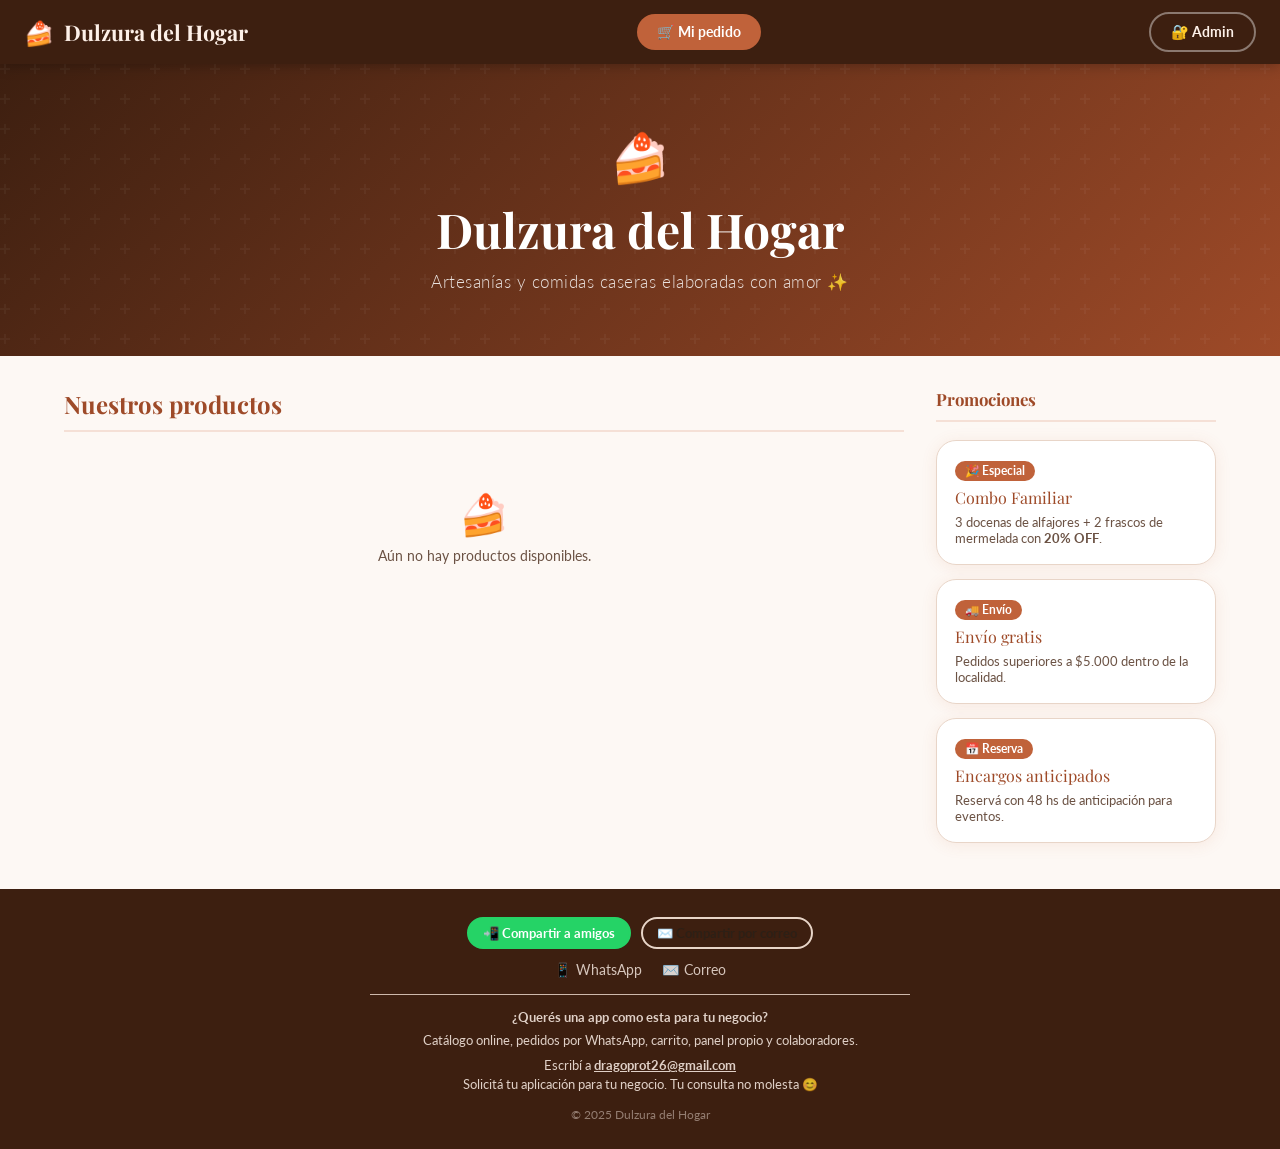
==== index.html @ d0f84ee5 "Add files via upload" ====
<!DOCTYPE html>
<html lang="es">
<head>
  <meta charset="UTF-8">
  <meta name="viewport" content="width=device-width, initial-scale=1.0">
  <meta name="description" content="Dulzura del Hogar — Artesanías y comidas caseras con amor">
  <meta name="theme-color" content="#3d1f10">
  <title>Dulzura del Hogar</title>
  <link rel="manifest" href="manifest.json">
  <link rel="stylesheet" href="css/estilos.css">
</head>
<body>

<!-- NAVBAR -->
<nav class="navbar" id="mainNavbar">
  <a class="navbar-brand" href="index.html" id="navBrand">
    <img id="navLogoImg" src="" alt="Logo" style="width:36px;height:36px;border-radius:8px;object-fit:cover;display:none;">
    <span id="navLogoEmoji" style="font-size:1.5rem;">🍰</span>
    <span id="navNombreApp">Dulzura del Hogar</span>
  </a>
  <button class="btn btn-primary" id="btnCarrito" style="position:relative;font-weight:700;" aria-label="Ver carrito">
    🛒 Mi pedido
    <span id="cartBadge" style="display:none;position:absolute;top:-8px;right:-8px;background:#fff;color:var(--primary,#c0623a);border:2px solid var(--primary,#c0623a);border-radius:999px;font-size:0.72rem;min-width:20px;height:20px;line-height:18px;text-align:center;padding:0 4px;font-weight:800;">0</span>
  </button>
  <div class="navbar-actions">
    <button class="btn btn-outline" id="btnLoginAdmin">🔐 Admin</button>
  </div>
</nav>

<!-- HERO -->
<header class="hero">
  <div class="hero-logo" id="heroLogo">🍰</div>
  <h1 id="heroTitulo">Dulzura del Hogar</h1>
  <p>Artesanías y comidas caseras elaboradas con amor ✨</p>
</header>

<!-- MAIN -->
<main class="main-layout">
  <section>
    <h2 class="section-title">Nuestros productos</h2>
    <div class="productos-grid" id="productos">
      <div class="text-center text-muted" style="padding:40px;grid-column:1/-1;">
        <div style="font-size:2.5rem;">🍬</div><p>Cargando productos...</p>
      </div>
    </div>
  </section>
  <aside class="aside-promos">
    <h2 class="section-title" style="font-size:1.05rem;">Promociones</h2>
    <div id="contenidoPromos"></div>
  </aside>
</main>

<!-- FOOTER -->
<footer>
  <div style="display:flex;gap:10px;flex-wrap:wrap;justify-content:center;margin-bottom:12px;">
    <button class="btn btn-ghost btn-sm" id="btnCompartirWA" style="background:#25D366;color:#fff;border-color:#25D366;">📲 Compartir a amigos</button>
    <button class="btn btn-ghost btn-sm" id="btnCompartirMail">✉️ Compartir por correo</button>
  </div>
  <div class="footer-links">
    <a id="linkWA" href="#" target="_blank" rel="noopener">📱 WhatsApp</a>
    <a id="linkMail" href="#">✉️ Correo</a>
  </div>
  <div id="licenciaInfo"></div>

  <!-- Promo de la app -->
  <div style="margin:16px auto 0;padding-top:14px;border-top:1px solid var(--border,#e5d5c5);max-width:540px;font-size:0.79rem;opacity:0.85;line-height:1.5;">
    <p style="margin:0 0 4px;"><strong>¿Querés una app como esta para tu negocio?</strong></p>
    <p style="margin:0 0 6px;">Catálogo online, pedidos por WhatsApp, carrito, panel propio y colaboradores.</p>
    <p style="margin:0;">Escribí a <a href="mailto:dragoprot26@gmail.com" style="color:inherit;font-weight:700;">dragoprot26@gmail.com</a><br>Solicitá tu aplicación para tu negocio. Tu consulta no molesta 😊</p>
  </div>

  <p style="font-size:0.73rem;opacity:0.45;margin-top:12px;">© 2025 Dulzura del Hogar</p>
</footer>

<!-- MODAL LOGIN -->
<div class="modal-overlay" id="modalLogin">
  <div class="modal">
    <button class="modal-close" aria-label="Cerrar">✕</button>
    <h2 class="modal-titulo">🔐 Acceso Administrador</h2>
    <div id="loginError" style="display:none;background:#fee2e2;color:#991b1b;padding:10px 14px;border-radius:10px;margin-bottom:12px;font-size:0.85rem;font-weight:700;"></div>
    <div style="display:flex;gap:6px;margin-bottom:14px;">
      <button type="button" class="btn btn-primary btn-sm" id="modoDueno" style="flex:1;">👑 Dueño</button>
      <button type="button" class="btn btn-outline btn-sm" id="modoColab" style="flex:1;">👥 Colaborador</button>
    </div>
    <div class="form-group">
      <label for="loginCodigo">Código de licencia</label>
      <input type="text" id="loginCodigo" placeholder="DULZ-..." autocomplete="off" style="text-transform:uppercase;">
    </div>
    <div class="form-group">
      <label for="loginUser">Usuario</label>
      <input type="text" id="loginUser" placeholder="usuario del panel" autocomplete="off">
    </div>
    <div class="form-group">
      <label for="loginPass">Contraseña</label>
      <input type="password" id="loginPass" placeholder="••••••">
    </div>
    <p id="loginHint" style="font-size:0.74rem;color:var(--text2,#9ca3af);margin:-4px 0 10px;">La primera vez pedí los 3 datos al proveedor. Después solo usuario y contraseña.</p>
    <button class="btn btn-primary btn-block" id="loginBtn">Ingresar →</button>
    <button class="btn btn-ghost btn-block" id="recuperarBtn" style="margin-top:10px;font-size:0.82rem;">¿Olvidé mi contraseña?</button>

    <!-- Separador biometría -->
    <div id="separadorBiometria" style="display:none;align-items:center;gap:10px;margin:14px 0 4px;">
      <div style="flex:1;height:1px;background:var(--border,#e5d5c5);"></div>
      <span style="font-size:0.78rem;color:var(--text2,#9ca3af);">o</span>
      <div style="flex:1;height:1px;background:var(--border,#e5d5c5);"></div>
    </div>
    <button class="btn btn-outline btn-block" id="btnBiometria" style="display:none;font-size:0.9rem;">
      🔒 Ingresar con huella / PIN
    </button>
  </div>
</div>

<!-- MODAL PEDIDO -->
<div class="modal-overlay" id="modalPedido">
  <div class="modal">
    <button class="modal-close" aria-label="Cerrar">✕</button>
    <h2 class="modal-titulo">🛒 Hacer un encargo</h2>
    <div style="background:var(--primary-light);border-radius:10px;padding:12px 16px;margin-bottom:14px;">
      <div style="font-weight:700;color:var(--primary-dark);" id="pedidoProductoNombre">Producto</div>
      <div style="color:var(--primary);font-size:1.1rem;font-weight:700;" id="pedidoPrecio"></div>
    </div>
    <div id="pedidoError" style="display:none;background:#fee2e2;color:#991b1b;padding:10px 14px;border-radius:10px;margin-bottom:12px;font-size:0.85rem;font-weight:700;"></div>
    <div class="form-group">
      <label for="pedidoNombre">Tu nombre *</label>
      <input type="text" id="pedidoNombre" placeholder="Nombre completo">
    </div>
    <div class="form-group">
      <label for="pedidoTelefono">Teléfono *</label>
      <input type="tel" id="pedidoTelefono" placeholder="11 1234-5678">
    </div>
    <div class="form-group">
      <label for="pedidoDireccion">Dirección (opcional)</label>
      <input type="text" id="pedidoDireccion" placeholder="Para envío a domicilio">
    </div>
    <div class="form-group">
      <label for="pedidoCantidad">Cantidad</label>
      <input type="number" id="pedidoCantidad" value="1" min="1" max="99">
    </div>
    <input type="hidden" id="pedidoProductoId">
    <button class="btn btn-primary btn-block" id="enviarPedido" style="margin-top:6px;">📨 Enviar encargo</button>
  </div>
</div>

<!-- MODAL CARRITO -->
<div class="modal-overlay" id="modalCarrito">
  <div class="modal">
    <button class="modal-close" aria-label="Cerrar">✕</button>
    <h2 class="modal-titulo">🛒 Tu pedido</h2>
    <div id="carritoItems"></div>
    <div style="display:flex;justify-content:space-between;font-weight:700;margin:12px 0;border-top:2px solid var(--border,#e5d5c5);padding-top:10px;">
      <span>Total</span><span id="carritoTotal">$0</span>
    </div>
    <div id="carritoError" style="display:none;background:#fee2e2;color:#991b1b;padding:10px 14px;border-radius:10px;margin-bottom:12px;font-size:0.85rem;font-weight:700;"></div>
    <div class="form-group">
      <label for="cartNombre">Tu nombre *</label>
      <input type="text" id="cartNombre" placeholder="Nombre completo">
    </div>
    <div class="form-group">
      <label for="cartTelefono">Teléfono *</label>
      <input type="tel" id="cartTelefono" placeholder="11 1234-5678">
    </div>
    <div class="form-group">
      <label for="cartDireccion">Dirección (opcional)</label>
      <input type="text" id="cartDireccion" placeholder="Para envío a domicilio">
    </div>
    <button class="btn btn-primary btn-block" id="enviarCarrito">📲 Enviar pedido por WhatsApp</button>
    <button class="btn btn-ghost btn-block" id="vaciarCarrito" style="margin-top:8px;font-size:0.82rem;">Vaciar carrito</button>
  </div>
</div>

<!-- ===== SCRIPTS ===== -->
<script src="https://cdn.jsdelivr.net/npm/@emailjs/browser@4/dist/email.min.js"></script>
<script src="js/comun.js?v=6"></script>
<script src="js/licencia.js?v=6"></script>
<script src="js/index.js?v=6"></script>
</body>
</html>
---- css/estilos.css ----
/* ===== DULZURA DEL HOGAR — Estilos Principales ===== */
@import url('https://fonts.googleapis.com/css2?family=Playfair+Display:ital,wght@0,400;0,600;0,700;1,400&family=Lato:wght@300;400;700&display=swap');

*, *::before, *::after { box-sizing: border-box; margin: 0; padding: 0; }

:root {
  --transition: 0.3s ease;
  --radius: 12px;
  --radius-lg: 20px;
  --shadow: 0 4px 20px rgba(0,0,0,0.10);
  --shadow-lg: 0 8px 40px rgba(0,0,0,0.16);
}

/* CLARO (default) */
body, body.tema-claro {
  --bg:#fdf8f4; --bg2:#fff8f0; --surface:#ffffff;
  --primary:#c0623a; --primary-dark:#9e4a28; --primary-light:#f5e0d6;
  --accent:#e8a87c; --text:#2d2016; --text2:#6b5244;
  --border:#e8d5c8; --nav-bg:#3d1f10; --nav-text:#fdf0e8;
  --badge:#e05c2a; --success:#4a9c6f; --warning:#d4870a;
  --danger:#c0392b; --card-shadow:0 2px 16px rgba(192,98,58,0.10);
}
body.tema-oscuro {
  --bg:#1a1208; --bg2:#231809; --surface:#2d1f10;
  --primary:#e07840; --primary-dark:#c05820; --primary-light:#3d2510;
  --accent:#c8884a; --text:#f5e8d8; --text2:#c8a88a;
  --border:#4a2e18; --nav-bg:#0f0906; --nav-text:#f5e8d8;
  --badge:#e05c2a; --success:#5ab87f; --warning:#e8a020;
  --danger:#e04040; --card-shadow:0 2px 16px rgba(0,0,0,0.4);
}
body.tema-navidad {
  --bg:#f9f4f2; --bg2:#fff5f5; --surface:#ffffff;
  --primary:#b22222; --primary-dark:#8b0000; --primary-light:#ffe4e4;
  --accent:#2e7d32; --text:#1a0a0a; --text2:#5c3030;
  --border:#e8c8c8; --nav-bg:#1a3a1a; --nav-text:#f9f4f2;
  --badge:#c0392b; --success:#2e7d32; --warning:#c8860a;
  --danger:#b22222; --card-shadow:0 2px 16px rgba(178,34,34,0.10);
}
body.tema-floral {
  --bg:#fdf6fb; --bg2:#fff0fa; --surface:#ffffff;
  --primary:#a0408a; --primary-dark:#7a2a6a; --primary-light:#f5d8f0;
  --accent:#e8a0d0; --text:#2a0a24; --text2:#6a3060;
  --border:#e8c8e0; --nav-bg:#3d1035; --nav-text:#fdf6fb;
  --badge:#b83298; --success:#4a8c6a; --warning:#c8860a;
  --danger:#c03060; --card-shadow:0 2px 16px rgba(160,64,138,0.10);
}

html { scroll-behavior: smooth; }
body { font-family:'Lato',sans-serif; background:var(--bg); color:var(--text); min-height:100vh; transition:background var(--transition),color var(--transition); }

/* NAVBAR */
.navbar { background:var(--nav-bg); color:var(--nav-text); padding:0 24px; display:flex; align-items:center; justify-content:space-between; height:64px; position:sticky; top:0; z-index:100; box-shadow:0 2px 12px rgba(0,0,0,0.25); }
.navbar-brand { font-family:'Playfair Display',serif; font-size:1.35rem; font-weight:700; color:var(--nav-text); text-decoration:none; display:flex; align-items:center; gap:10px; }
.navbar-actions { display:flex; align-items:center; gap:12px; }

/* BOTONES */
.btn { display:inline-flex; align-items:center; gap:6px; padding:9px 20px; border-radius:50px; border:none; cursor:pointer; font-family:'Lato',sans-serif; font-size:0.9rem; font-weight:700; transition:all var(--transition); text-decoration:none; white-space:nowrap; }
.btn-primary { background:var(--primary); color:#fff; }
.btn-primary:hover { background:var(--primary-dark); transform:translateY(-1px); box-shadow:var(--shadow); }
.btn-outline { background:transparent; color:var(--nav-text); border:2px solid rgba(255,255,255,0.4); }
.btn-outline:hover { background:rgba(255,255,255,0.15); border-color:rgba(255,255,255,0.7); }
.btn-ghost { background:transparent; color:var(--text); border:2px solid var(--border); }
.btn-ghost:hover { background:var(--primary-light); border-color:var(--primary); color:var(--primary-dark); }
.btn-danger { background:var(--danger); color:#fff; }
.btn-danger:hover { opacity:0.85; }
.btn-sm { padding:6px 14px; font-size:0.82rem; }
.btn-block { width:100%; justify-content:center; border-radius:var(--radius); }

/* CAMPANITA */
.bell-btn { position:relative; background:transparent; border:2px solid rgba(255,255,255,0.35); color:var(--nav-text); height:44px; min-width:44px; padding:0 10px; border-radius:50px; cursor:pointer; font-size:1.1rem; display:flex; align-items:center; gap:6px; transition:all var(--transition); }
.bell-btn:hover { background:rgba(255,255,255,0.15); }
.bell-badge { background:var(--badge); color:#fff; font-size:0.72rem; font-weight:700; padding:2px 7px; border-radius:50px; border:2px solid var(--nav-bg); display:none; white-space:nowrap; }
.bell-badge.visible { display:inline-block; }

/* HERO */
.hero { background:linear-gradient(135deg,var(--nav-bg) 0%,var(--primary-dark) 100%); color:#fff; padding:64px 32px; text-align:center; position:relative; overflow:hidden; }
.hero::before { content:''; position:absolute; inset:0; background:url("data:image/svg+xml,%3Csvg width='60' height='60' viewBox='0 0 60 60' xmlns='http://www.w3.org/2000/svg'%3E%3Cg fill='%23ffffff' fill-opacity='0.04'%3E%3Cpath d='M36 34v-4h-2v4h-4v2h4v4h2v-4h4v-2h-4zm0-30V0h-2v4h-4v2h4v4h2V6h4V4h-4zM6 34v-4H4v4H0v2h4v4h2v-4h4v-2H6zM6 4V0H4v4H0v2h4v4h2V6h4V4H6z'/%3E%3C/g%3E%3C/svg%3E"); }
.hero-logo { font-size:3rem; display:block; margin-bottom:10px; position:relative; }
.hero-logo img { width:80px; height:80px; border-radius:20px; object-fit:cover; }
.hero h1 { font-family:'Playfair Display',serif; font-size:clamp(1.8rem,5vw,3rem); font-weight:700; position:relative; margin-bottom:10px; }
.hero p { font-size:1.05rem; opacity:0.85; position:relative; font-weight:300; letter-spacing:0.03em; }

/* MAIN LAYOUT */
.main-layout { display:grid; grid-template-columns:1fr 280px; gap:32px; max-width:1200px; margin:0 auto; padding:32px 24px; }
.section-title { font-family:'Playfair Display',serif; font-size:1.5rem; color:var(--primary-dark); margin-bottom:18px; padding-bottom:10px; border-bottom:2px solid var(--primary-light); }

/* PRODUCTOS GRID */
.productos-grid { display:grid; grid-template-columns:repeat(auto-fill,minmax(200px,1fr)); gap:18px; }
.producto-card { background:var(--surface); border-radius:var(--radius-lg); overflow:hidden; box-shadow:var(--card-shadow); border:1px solid var(--border); transition:transform var(--transition),box-shadow var(--transition); display:flex; flex-direction:column; }
.producto-card:hover { transform:translateY(-4px); box-shadow:var(--shadow-lg); }
.producto-img { width:100%; height:170px; object-fit:cover; background:var(--primary-light); display:flex; align-items:center; justify-content:center; font-size:3rem; color:var(--primary); }
.producto-body { padding:14px; flex:1; display:flex; flex-direction:column; }
.producto-nombre { font-family:'Playfair Display',serif; font-size:1rem; font-weight:600; color:var(--text); margin-bottom:5px; }
.producto-detalle { font-size:0.83rem; color:var(--text2); flex:1; margin-bottom:10px; line-height:1.5; }
.producto-precio { font-size:1.2rem; font-weight:700; color:var(--primary); margin-bottom:10px; }

/* ASIDE */
.aside-promos { position:sticky; top:80px; height:fit-content; }
.promo-card { background:var(--surface); border-radius:var(--radius-lg); border:1px solid var(--border); padding:18px; margin-bottom:14px; box-shadow:var(--card-shadow); }
.promo-titulo { font-family:'Playfair Display',serif; font-size:1rem; color:var(--primary-dark); margin-bottom:6px; }
.promo-badge { display:inline-block; background:var(--primary); color:#fff; font-size:0.72rem; font-weight:700; padding:3px 10px; border-radius:50px; margin-bottom:6px; }

/* FOOTER */
footer { background:var(--nav-bg); color:var(--nav-text); padding:28px 24px; text-align:center; }
.footer-links { display:flex; justify-content:center; gap:20px; flex-wrap:wrap; margin-bottom:14px; }
.footer-links a { color:var(--nav-text); text-decoration:none; opacity:0.8; font-size:0.88rem; transition:opacity var(--transition); display:flex; align-items:center; gap:5px; }
.footer-links a:hover { opacity:1; }
#licenciaInfo { margin-top:10px; font-size:0.78rem; opacity:0.6; }

/* MODALES */
.modal-overlay { display:none; position:fixed; inset:0; background:rgba(0,0,0,0.55); z-index:200; align-items:center; justify-content:center; padding:16px; backdrop-filter:blur(3px); }
.modal-overlay.activo { display:flex; }
.modal { background:var(--surface); border-radius:var(--radius-lg); padding:28px; width:100%; max-width:440px; max-height:90vh; overflow-y:auto; box-shadow:var(--shadow-lg); position:relative; animation:modalIn 0.25s ease; }
@keyframes modalIn { from{transform:translateY(20px) scale(0.97);opacity:0;} to{transform:none;opacity:1;} }
.modal-close { position:absolute; top:14px; right:14px; background:none; border:none; font-size:1.3rem; cursor:pointer; color:var(--text2); line-height:1; transition:color var(--transition); }
.modal-close:hover { color:var(--primary); }
.modal-titulo { font-family:'Playfair Display',serif; font-size:1.4rem; color:var(--primary-dark); margin-bottom:18px; }

/* FORMULARIOS */
.form-group { margin-bottom:14px; }
.form-group label { display:block; font-size:0.82rem; font-weight:700; color:var(--text2); margin-bottom:5px; text-transform:uppercase; letter-spacing:0.05em; }
.form-group input,.form-group textarea,.form-group select { width:100%; padding:10px 14px; border:2px solid var(--border); border-radius:var(--radius); background:var(--bg); color:var(--text); font-family:'Lato',sans-serif; font-size:0.93rem; transition:border-color var(--transition); outline:none; }
.form-group input:focus,.form-group textarea:focus,.form-group select:focus { border-color:var(--primary); }
.form-group textarea { min-height:80px; resize:vertical; }

/* ADMIN LAYOUT */
.admin-layout { display:grid; grid-template-columns:240px 1fr; min-height:calc(100vh - 64px); }
.admin-sidebar { background:var(--surface); border-right:1px solid var(--border); padding:20px 0; position:sticky; top:64px; height:calc(100vh - 64px); overflow-y:auto; }
.sidebar-menu { list-style:none; }
.sidebar-menu li a,.sidebar-menu li button { display:flex; align-items:center; gap:8px; padding:11px 22px; color:var(--text2); text-decoration:none; font-size:0.9rem; font-weight:700; cursor:pointer; background:none; border:none; width:100%; text-align:left; transition:all var(--transition); border-left:3px solid transparent; }
.sidebar-menu li a:hover,.sidebar-menu li button:hover,.sidebar-menu li.activo a { background:var(--primary-light); color:var(--primary-dark); border-left-color:var(--primary); }
.admin-main { padding:28px; background:var(--bg); overflow-y:auto; }
.admin-section { display:none; }
.admin-section.activo { display:block; }

/* PANEL CARD */
.panel-card { background:var(--surface); border-radius:var(--radius-lg); border:1px solid var(--border); padding:22px; margin-bottom:20px; box-shadow:var(--card-shadow); }
.panel-card-header { display:flex; align-items:center; justify-content:space-between; margin-bottom:16px; flex-wrap:wrap; gap:10px; }
.panel-card-title { font-family:'Playfair Display',serif; font-size:1.15rem; color:var(--primary-dark); }

/* TABLA */
.tabla-admin { width:100%; border-collapse:collapse; font-size:0.88rem; }
.tabla-admin th { background:var(--primary-light); color:var(--primary-dark); padding:9px 13px; text-align:left; font-weight:700; font-size:0.78rem; text-transform:uppercase; letter-spacing:0.05em; }
.tabla-admin td { padding:10px 13px; border-bottom:1px solid var(--border); vertical-align:middle; }
.tabla-admin tr:last-child td { border-bottom:none; }
.tabla-admin tr:hover td { background:var(--primary-light); }

/* PEDIDOS */
.pedido-item { background:var(--bg); border:1px solid var(--border); border-radius:var(--radius); padding:14px; margin-bottom:8px; }
.pedido-header { display:flex; justify-content:space-between; align-items:flex-start; gap:10px; margin-bottom:6px; }
.pedido-nombre { font-weight:700; color:var(--text); }
.pedido-fecha { font-size:0.76rem; color:var(--text2); }
.pedido-info { font-size:0.84rem; color:var(--text2); line-height:1.5; }
.estado-badge { display:inline-block; padding:3px 10px; border-radius:50px; font-size:0.72rem; font-weight:700; text-transform:uppercase; }
.estado-pendiente { background:#fff3cd; color:#856404; }
.estado-completado { background:#d1fae5; color:#065f46; }

/* LICENCIA */
.licencia-estado { display:flex; align-items:center; gap:10px; padding:11px 15px; border-radius:var(--radius); margin-bottom:14px; font-size:0.88rem; font-weight:700; }
.licencia-ok { background:#d1fae5; color:#065f46; }
.licencia-warning { background:#fff3cd; color:#856404; }
.licencia-error { background:#fee2e2; color:#991b1b; }

/* AVISO FLOTANTE */
#avisoLicencia { position:fixed; bottom:20px; right:20px; background:var(--warning); color:#fff; padding:14px 18px; border-radius:var(--radius); box-shadow:var(--shadow-lg); max-width:280px; z-index:999; font-size:0.87rem; animation:slideUp 0.3s ease; }
@keyframes slideUp { from{transform:translateY(30px);opacity:0;} to{transform:none;opacity:1;} }

/* TEMAS */
.temas-grid { display:grid; grid-template-columns:repeat(2,1fr); gap:12px; }
.tema-opcion { border:3px solid var(--border); border-radius:var(--radius); padding:12px; cursor:pointer; text-align:center; transition:all var(--transition); }
.tema-opcion:hover,.tema-opcion.seleccionado { border-color:var(--primary); background:var(--primary-light); }
.tema-opcion .tema-preview { height:30px; border-radius:6px; margin-bottom:6px; }
.tema-opcion label { font-size:0.83rem; font-weight:700; cursor:pointer; }

/* EMOJI PICKER */
.emoji-opt { font-size:1.6rem; cursor:pointer; padding:6px; border-radius:8px; transition:all var(--transition); border:2px solid transparent; }
.emoji-opt:hover,.emoji-opt.seleccionado { background:var(--primary-light); border-color:var(--primary); }

/* CAMPOS EXTRA */
.campos-extra-container .campo-extra-row { display:flex; gap:8px; align-items:center; margin-bottom:8px; }
.campos-extra-container .campo-extra-row input { flex:1; padding:8px 12px; border:2px solid var(--border); border-radius:8px; background:var(--bg); color:var(--text); font-family:'Lato',sans-serif; font-size:0.88rem; outline:none; }
.campos-extra-container .campo-extra-row input:focus { border-color:var(--primary); }
.btn-remove-campo { background:none; border:none; color:var(--danger); cursor:pointer; font-size:1.2rem; padding:0 4px; }

/* ADMIN AVATAR */
.admin-avatar { width:68px; height:68px; border-radius:50%; background:var(--primary-light); display:flex; align-items:center; justify-content:center; font-size:2rem; margin-bottom:14px; color:var(--primary); }

/* STATS */
.stats-grid { display:grid; grid-template-columns:repeat(3,1fr); gap:12px; }
.stat-card { background:var(--primary-light); border-radius:var(--radius); padding:16px; text-align:center; }
.stat-num { font-family:'Playfair Display',serif; font-size:1.9rem; font-weight:700; color:var(--primary-dark); }
.stat-label { font-size:0.78rem; color:var(--text2); font-weight:700; text-transform:uppercase; letter-spacing:0.05em; margin-top:2px; }

/* DRAWER PEDIDOS */
.pedidos-panel { position:fixed; top:0; right:-420px; width:400px; max-width:100vw; height:100vh; background:var(--surface); box-shadow:var(--shadow-lg); z-index:300; transition:right 0.3s ease; display:flex; flex-direction:column; }
.pedidos-panel.abierto { right:0; }
.pedidos-panel-header { padding:18px 22px; background:var(--nav-bg); color:var(--nav-text); display:flex; align-items:center; justify-content:space-between; }
.pedidos-panel-body { flex:1; overflow-y:auto; padding:14px; }

/* BTN GROUP */
.btn-group { display:flex; gap:6px; }

/* RESPONSIVE */
@media (max-width:900px) {
  .main-layout { grid-template-columns:1fr; }
  .aside-promos { position:static; }
  .admin-layout { grid-template-columns:1fr; }
  .admin-sidebar { position:static; height:auto; display:flex; overflow-x:auto; padding:0; border-right:none; border-bottom:1px solid var(--border); }
  .sidebar-menu { display:flex; }
  .sidebar-menu li a,.sidebar-menu li button { padding:12px 14px; border-left:none; border-bottom:3px solid transparent; white-space:nowrap; font-size:0.8rem; }
  .sidebar-menu li.activo a { border-left:none; border-bottom-color:var(--primary); }
  .stats-grid { grid-template-columns:repeat(2,1fr); }
}
@media (max-width:600px) {
  .navbar { padding:0 14px; }
  .hero { padding:40px 16px; }
  .main-layout { padding:18px 14px; }
  .admin-main { padding:14px; }
  .modal { padding:20px; }
  .stats-grid { grid-template-columns:1fr 1fr; }
}

/* UTILS */
.flex-center { display:flex; align-items:center; justify-content:center; }
.mb-2 { margin-bottom:8px; }
.mb-3 { margin-bottom:16px; }
.text-muted { color:var(--text2); font-size:0.86rem; }
.text-center { text-align:center; }
.hidden { display:none !important; }
.w-full { width:100%; }
hr.divider { border:none; border-top:1px solid var(--border); margin:18px 0; }

/* SCROLLBAR */
::-webkit-scrollbar { width:5px; }
::-webkit-scrollbar-track { background:var(--bg); }
::-webkit-scrollbar-thumb { background:var(--border); border-radius:3px; }
::-webkit-scrollbar-thumb:hover { background:var(--primary); }

/* TEMA EXTRAS */
body.tema-navidad .hero { background:linear-gradient(135deg,#1a3a1a 0%,#8b0000 100%); }
body.tema-floral .hero { background:linear-gradient(135deg,#3d1035 0%,#7a2a6a 100%); }
body.tema-floral .navbar-brand { font-style:italic; }
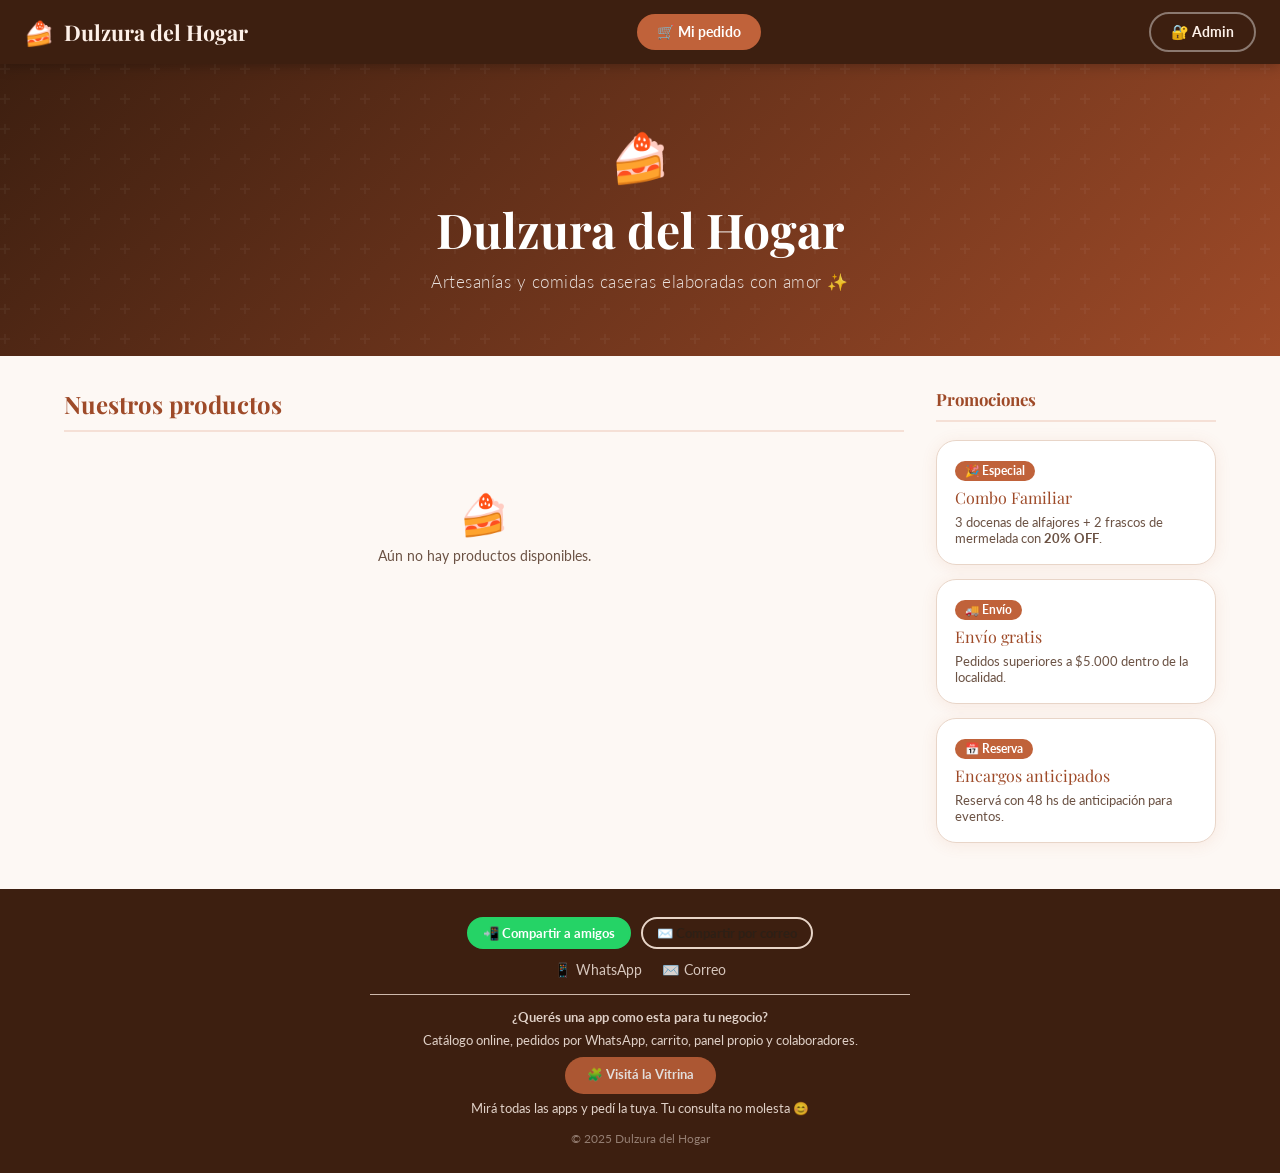
==== commit 4258b14f: "Footer: boton "Visita la Vitrina" (link) en vez del mail" ====
--- a/index.html
+++ b/index.html
@@ -8,6 +8,14 @@
   <title>Dulzura del Hogar</title>
   <link rel="manifest" href="manifest.json">
   <link rel="stylesheet" href="css/estilos.css">
+  <style>
+    @media (max-width: 600px) {
+      .navbar { flex-wrap: wrap; gap: 6px; padding: 8px 10px; }
+      .navbar-actions { gap: 6px; }
+      #btnCarrito, #btnLoginAdmin { font-size: 0.74rem; padding: 7px 10px; }
+      #navNombreApp { font-size: 1rem; }
+    }
+  </style>
 </head>
 <body>
 
@@ -66,7 +74,8 @@
   <div style="margin:16px auto 0;padding-top:14px;border-top:1px solid var(--border,#e5d5c5);max-width:540px;font-size:0.79rem;opacity:0.85;line-height:1.5;">
     <p style="margin:0 0 4px;"><strong>¿Querés una app como esta para tu negocio?</strong></p>
     <p style="margin:0 0 6px;">Catálogo online, pedidos por WhatsApp, carrito, panel propio y colaboradores.</p>
-    <p style="margin:0;">Escribí a <a href="mailto:dragoprot26@gmail.com" style="color:inherit;font-weight:700;">dragoprot26@gmail.com</a><br>Solicitá tu aplicación para tu negocio. Tu consulta no molesta 😊</p>
+    <p style="margin:0 0 6px;"><a href="https://vitrina-cyc.vercel.app" target="_blank" rel="noopener" style="display:inline-block;background:var(--primary,#e07a3f);color:#fff;padding:9px 22px;border-radius:50px;font-weight:700;text-decoration:none;">🧩 Visitá la Vitrina</a></p>
+    <p style="margin:0;">Mirá todas las apps y pedí la tuya. Tu consulta no molesta 😊</p>
   </div>
 
   <p style="font-size:0.73rem;opacity:0.45;margin-top:12px;">© 2025 Dulzura del Hogar</p>
@@ -78,10 +87,6 @@
     <button class="modal-close" aria-label="Cerrar">✕</button>
     <h2 class="modal-titulo">🔐 Acceso Administrador</h2>
     <div id="loginError" style="display:none;background:#fee2e2;color:#991b1b;padding:10px 14px;border-radius:10px;margin-bottom:12px;font-size:0.85rem;font-weight:700;"></div>
-    <div style="display:flex;gap:6px;margin-bottom:14px;">
-      <button type="button" class="btn btn-primary btn-sm" id="modoDueno" style="flex:1;">👑 Dueño</button>
-      <button type="button" class="btn btn-outline btn-sm" id="modoColab" style="flex:1;">👥 Colaborador</button>
-    </div>
     <div class="form-group">
       <label for="loginCodigo">Código de licencia</label>
       <input type="text" id="loginCodigo" placeholder="DULZ-..." autocomplete="off" style="text-transform:uppercase;">
@@ -126,7 +131,7 @@
     </div>
     <div class="form-group">
       <label for="pedidoTelefono">Teléfono *</label>
-      <input type="tel" id="pedidoTelefono" placeholder="11 1234-5678">
+      <input type="tel" id="pedidoTelefono" value="+549 " placeholder="+549 11 1234-5678">
     </div>
     <div class="form-group">
       <label for="pedidoDireccion">Dirección (opcional)</label>
@@ -157,21 +162,25 @@
     </div>
     <div class="form-group">
       <label for="cartTelefono">Teléfono *</label>
-      <input type="tel" id="cartTelefono" placeholder="11 1234-5678">
+      <input type="tel" id="cartTelefono" value="+549 " placeholder="+549 11 1234-5678">
     </div>
     <div class="form-group">
       <label for="cartDireccion">Dirección (opcional)</label>
       <input type="text" id="cartDireccion" placeholder="Para envío a domicilio">
     </div>
-    <button class="btn btn-primary btn-block" id="enviarCarrito">📲 Enviar pedido por WhatsApp</button>
+    <div style="display:flex;flex-direction:column;gap:6px;margin:4px 0 12px;font-size:0.85rem;color:var(--text2);">
+      <label style="display:flex;align-items:center;gap:8px;cursor:pointer;"><input type="checkbox" id="cartAvisarWA" checked style="width:18px;height:18px;accent-color:var(--primary);"> Avisar también por WhatsApp</label>
+      <label style="display:flex;align-items:center;gap:8px;cursor:pointer;"><input type="checkbox" id="cartAvisarMail" style="width:18px;height:18px;accent-color:var(--primary);"> Avisar también por Mail</label>
+    </div>
+    <button class="btn btn-primary btn-block" id="enviarCarrito">🧾 Encargar</button>
     <button class="btn btn-ghost btn-block" id="vaciarCarrito" style="margin-top:8px;font-size:0.82rem;">Vaciar carrito</button>
   </div>
 </div>
 
 <!-- ===== SCRIPTS ===== -->
 <script src="https://cdn.jsdelivr.net/npm/@emailjs/browser@4/dist/email.min.js"></script>
-<script src="js/comun.js?v=6"></script>
-<script src="js/licencia.js?v=6"></script>
-<script src="js/index.js?v=6"></script>
+<script src="js/comun.js?v=10"></script>
+<script src="js/licencia.js?v=10"></script>
+<script src="js/index.js?v=10"></script>
 </body>
 </html>
